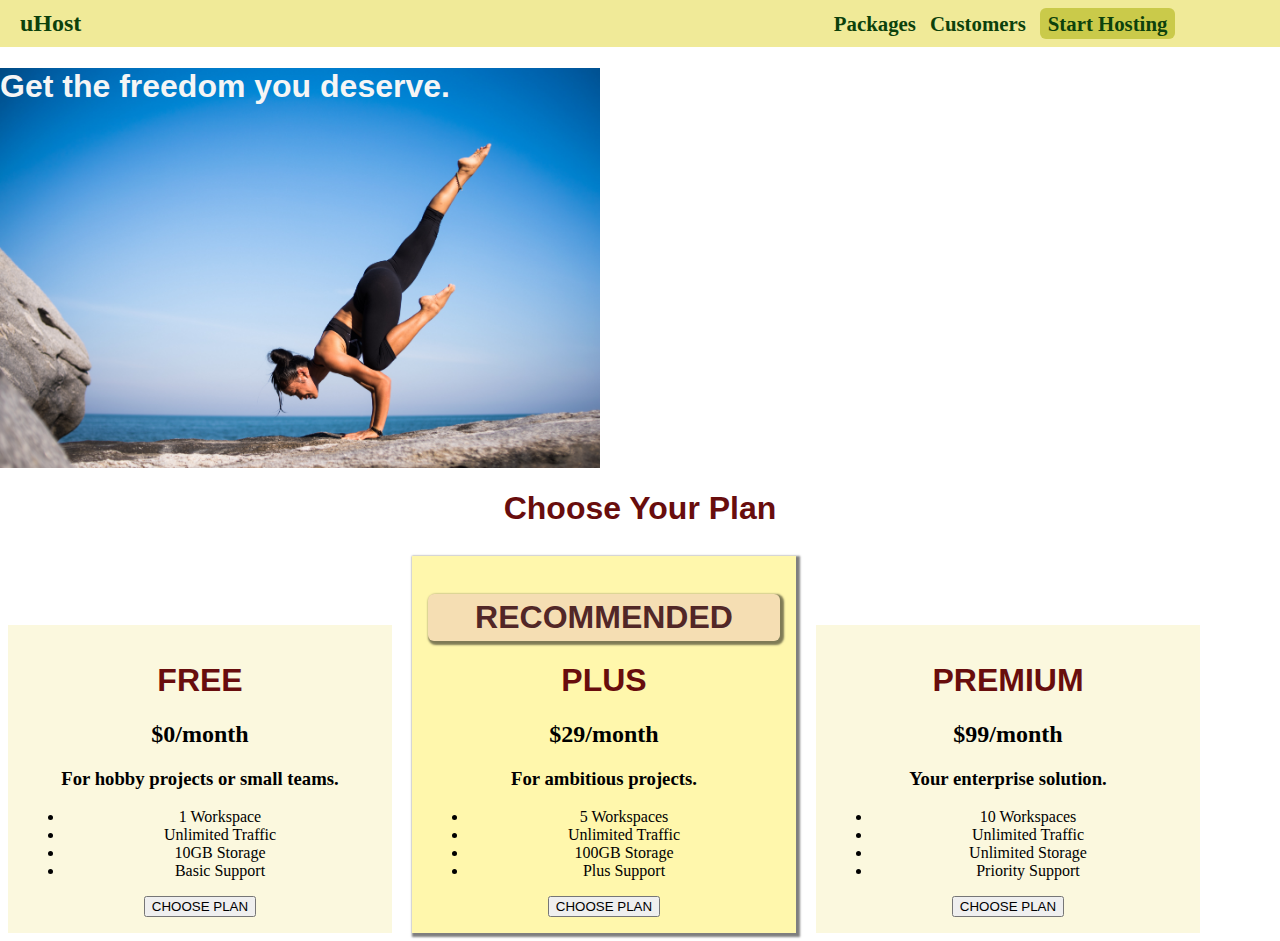
==== index.html @ 0528fb1a "initial commit" ====
<html lang="en">

<head>
  <meta charset="UTF-8">
  <meta http-equiv="X-UA-Compatible" content="ie=edge">
  <title>uHost</title>
  <link rel="shortcut icon" href="favicon.png">
  <link href="https://fonts.googleapis.com/css?family=Anton" rel="stylesheet">
  <link href="https://fonts.googleapis.com/css?family=Montserrat:400,700" rel="stylesheet">
  <link rel="stylesheet" href="main.css">
</head>

<body>
  <header class="main-header">
    <div>
      <a href="index.html" class="main-header__brand">
        uHost
      </a>
    </div>
    <nav class="main-nav">
      <ul class="main-nav__items">
        <li class="main-nav__item">
          <a href="packages/index.html">Packages</a>
        </li>
        <li class="main-nav__item">
          <a href="customers/index.html">Customers</a>
        </li>
        <li class="main-nav__item main-nav__item--cta">
          <a href="start-hosting/index.html">Start Hosting</a>
        </li>
      </ul>
    </nav>
  </header>
  <main>
    <section id="product-overview">
      <h1>Get the freedom you deserve.</h1>
    </section>
    <section id="plans">
      <h1 class="section-title">Choose Your Plan</h1>
      <div>
        <article class="plan">
          <h1 class="plan__title">FREE</h1>
          <h2 class="plan__price">$0/month</h2>
          <h3>For hobby projects or small teams.</h3>
          <ul class="plan__features">
            <li class="plan__feature">1 Workspace</li>
            <li class="plan__feature">Unlimited Traffic</li>
            <li class="plan__feature">10GB Storage</li>
            <li class="plan__feature">Basic Support</li>
          </ul>
          <div>
            <button class="button">CHOOSE PLAN</button>
          </div>
        </article>
        <article class="plan plan--highlighted">
          <h1 class="plan__annotation">RECOMMENDED</h1>
          <h1 class="plan__title">PLUS</h1>
          <h2 class="plan__price">$29/month</h2>
          <h3>For ambitious projects.</h3>
          <ul class="plan__features">
            <li class="plan__feature">5 Workspaces</li>
            <li class="plan__feature">Unlimited Traffic</li>
            <li class="plan__feature">100GB Storage</li>
            <li class="plan__feature">Plus Support</li>
          </ul>
          <div>
            <button class="button">CHOOSE PLAN</button>
          </div>
        </article>
        <article class="plan">
          <h1 class="plan__title">PREMIUM</h1>
          <h2 class="plan__price">$99/month</h2>
          <h3>Your enterprise solution.</h3>
          <ul class="plan__features">
            <li class="plan__feature">10 Workspaces</li>
            <li class="plan__feature">Unlimited Traffic</li>
            <li class="plan__feature">Unlimited Storage</li>
            <li class="plan__feature">Priority Support</li>
          </ul>
          <div>
            <button class="button">CHOOSE PLAN</button>
          </div>
        </article>
      </div>
    </section>
  </main>
</body>

</html>
---- main.css ----
* {
  box-sizing: border-box;
}

body {
  font-family: font-family: 'Ubuntu', sans-serif;
  margin: 0;
}

#product-overview {
  background: url('freedom.jpg');
  background-size: cover;
  width: 600px;
  height: 400px;
}

#product-overview h1 {
  color: whitesmoke;
  font-family: 'Be Vietnam', sans-serif;
}

.plan {
  background-color: rgb(251, 248, 222);
  text-align: center;
  padding: 16px;
  margin: 8px;
  display: inline-block;
  width: 30%;
  verticla-align: middle;
}

.plan--highlighted {
  background-color: rgb(255, 247, 172);
  box-shadow: 2px 2px 2px 2px rgba(0, 0, 0, 0.5);
}

.plan__annotation {
  background-color: wheat;
  color: rgb(82, 39, 39);
  padding: 5px;
  border-radius: 6px 6px 6px 6px;
  box-shadow: 2px 2px 2px 2px rgba(0, 0, 0, 0.5);
}

.section-title {
  text-align: center;
}

h1 {
  color: rgb(104, 13, 13);
  font-family: 'Be Vietnam', sans-serif;
}

.main-header {
  background: #f0ea98;
  width: 100%;
  padding: 10px 20px;
  display: inline-block;
}

.main-header>div {
  display: inline-block;
  vertical-align: middle;
}

.main-header__brand {
  color: rgb(12, 65, 12);
  font-weight: bold;
  font-size: 24px;
  text-decoration: none;
}

.main-nav {
  display: inline-block;
  text-align: right;
  width: calc(100% - 140px);
  vertical-align: middle;
}

.main-nav__item {
  display: inline-block;
  margin-right: 10px;
  font-size: 1.3rem;
}

.main-nav__item a {
  color: rgb(12, 65, 12);
  font-weight: 600;
  text-decoration: none;
  padding: 2px 0;

}

.main-nav__items {
  margin: 0;
  padding: 0;
  list-style: none;
}

.main-nav__item a:hover,
.main-nav__item a:active {
  color: #271a03;
  border-bottom: 3px solid #1f1400ef;
}

.main-nav__item--cta a {
  background: rgb(202, 202, 74);
  padding: 4px 8px;
  border-radius: 6px;
}

.main-nav__item--cta a:hover,
.main-nav__item--cta a:active {
  color: #755723;
  background: #e9d148;
  border-radius: 6px;
  border-bottom: none;
}















/* Selectors 

Elements       h1
Classes       .blog-post
Universal     * 
ID            #main
Attribute     <button disabled>   [disabled] {color: red;}

Rules have different priorities. Specifity, Cascading: Inline >> ID >> Class,pseudo-class >> tag and pseudo-element

* Inheritance 

* Combinators
1> adjacent sibling  h2 + p >> right next p after h2.
2> general sibling   h2 ~ p >> all p next the h2
3> child             div > p >> all p directly after div, not nested p
4> descendan         div p   >> level doesn't matter, all p after and inside div

*/
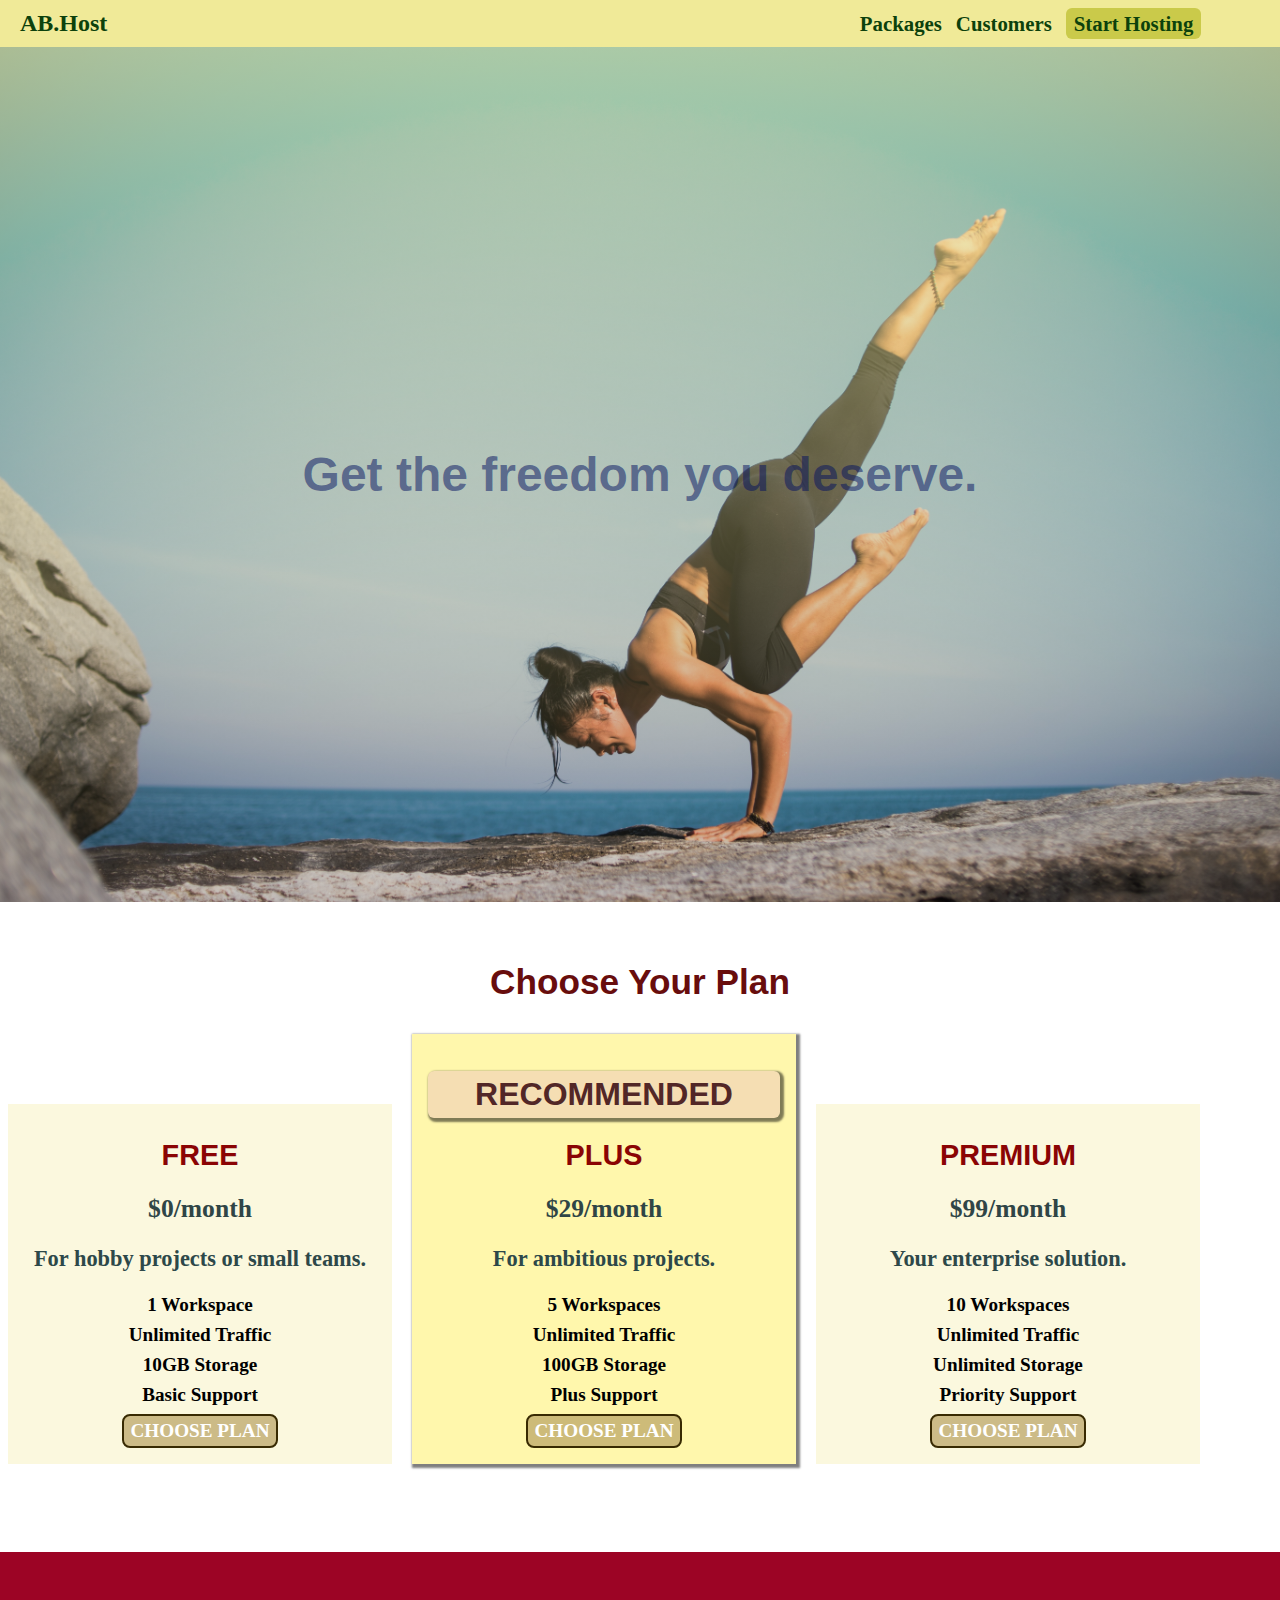
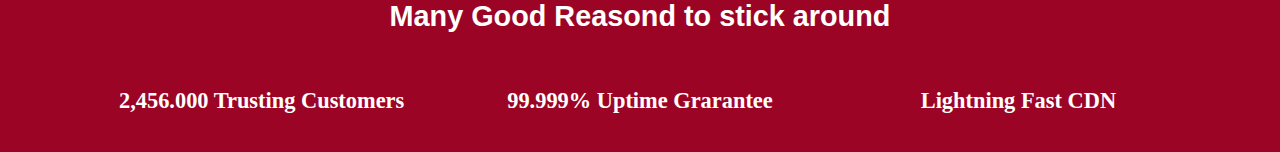
==== commit c9a344b3: "overlay effect added" ====
--- a/index.html
+++ b/index.html
@@ -14,7 +14,7 @@
   <header class="main-header">
     <div>
       <a href="index.html" class="main-header__brand">
-        uHost
+        AB.Host
       </a>
     </div>
     <nav class="main-nav">
@@ -41,7 +41,7 @@
         <article class="plan">
           <h1 class="plan__title">FREE</h1>
           <h2 class="plan__price">$0/month</h2>
-          <h3>For hobby projects or small teams.</h3>
+          <h3 class="plan__subtitle">For hobby projects or small teams.</h3>
           <ul class="plan__features">
             <li class="plan__feature">1 Workspace</li>
             <li class="plan__feature">Unlimited Traffic</li>
@@ -56,7 +56,7 @@
           <h1 class="plan__annotation">RECOMMENDED</h1>
           <h1 class="plan__title">PLUS</h1>
           <h2 class="plan__price">$29/month</h2>
-          <h3>For ambitious projects.</h3>
+          <h3 class="plan__subtitle">For ambitious projects.</h3>
           <ul class="plan__features">
             <li class="plan__feature">5 Workspaces</li>
             <li class="plan__feature">Unlimited Traffic</li>
@@ -70,7 +70,7 @@
         <article class="plan">
           <h1 class="plan__title">PREMIUM</h1>
           <h2 class="plan__price">$99/month</h2>
-          <h3>Your enterprise solution.</h3>
+          <h3 class="plan__subtitle">Your enterprise solution.</h3>
           <ul class="plan__features">
             <li class="plan__feature">10 Workspaces</li>
             <li class="plan__feature">Unlimited Traffic</li>
@@ -83,6 +83,29 @@
         </article>
       </div>
     </section>
+    <section id="key-features">
+      <h1 class="section-title">Many Good Reasond to stick around</h1>
+      <ul class="key-feature__list">
+        <li class="key-feature">
+          <div>
+
+          </div>
+          <p class="key-feature__description">2,456.000 Trusting Customers</p>
+        </li>
+        <li class="key-feature">
+          <div>
+
+          </div>
+          <p class="key-feature__description">99.999% Uptime Grarantee</p>
+        </li>
+        <li class="key-feature">
+          <div>
+
+          </div>
+          <p class="key-feature__description">Lightning Fast CDN</p>
+        </li>
+      </ul>
+    </section>
   </main>
 </body>
 
--- a/main.css
+++ b/main.css
@@ -8,15 +8,19 @@
 }
 
 #product-overview {
-  background: url('freedom.jpg');
-  background-size: cover;
-  width: 600px;
-  height: 400px;
+  min-height: 95vh;
+  background: linear-gradient(rgba(243, 234, 150, 0.7), rgba(0, 0, 0, 0.2)),
+    url("freedom.jpg") center/cover no-repeat;
+  display: flex;
+  justify-content: center;
+  align-items: center;
+  margin-bottom: 60px;
 }
 
 #product-overview h1 {
-  color: whitesmoke;
+  color: rgba(3, 17, 95, 0.52);
   font-family: 'Be Vietnam', sans-serif;
+  font-size: 3rem;
 }
 
 .plan {
@@ -42,9 +46,92 @@
   box-shadow: 2px 2px 2px 2px rgba(0, 0, 0, 0.5);
 }
 
+.plan__title {
+  color: rgb(138, 4, 4);
+  font-weight: 700;
+  font-size: 1.8rem;
+}
+
+.plan__subtitle {
+  color: rgb(45, 72, 73);
+  font-size: 1.4rem;
+}
+
+.plan__price {
+  font-size: 1.6rem;
+  color: rgb(47, 69, 70);
+}
+
+.plan__features {
+  list-style: none;
+  margin: 0;
+  padding: 0;
+  font-size: 1.2rem;
+  font-weight: 600;
+}
+
+.plan__feature {
+  margin: 8px 0;
+}
+
+.button {
+  background-color: rgba(184, 161, 99, 0.705);
+  color: white;
+  font: inherit;
+  font-size: 1.2rem;
+  padding: 4px 6px;
+  border: 2px solid rgb(56, 42, 2);
+  border-radius: 8px;
+  font-weight: bold;
+  cursor: pointer;
+}
+
+.button:hover,
+.button:active {
+  background-color: wheat;
+  color: rgb(56, 42, 2);
+}
+
+.button:focus {
+  outline: none;
+}
+
+#key-features {
+  background-color: rgb(156, 4, 37);
+  margin-top: 80px;
+  padding: 16px;
+}
+
+#key-features .section-title {
+  color: white;
+  font-size: 1.8rem;
+  margin: 32px;
+}
+
 .section-title {
   text-align: center;
-}
+  font-size: 2.2rem;
+}
+
+.key-feature__list {
+  list-style: none;
+  margin: 0;
+  padding: 0;
+  text-align: center;
+}
+
+.key-feature {
+  display: inline-block;
+  width: 30%;
+}
+
+.key-feature__description {
+  text-align: center;
+  font-weight: bold;
+  color: white;
+  font-size: 1.4rem;
+}
+
 
 h1 {
   color: rgb(104, 13, 13);
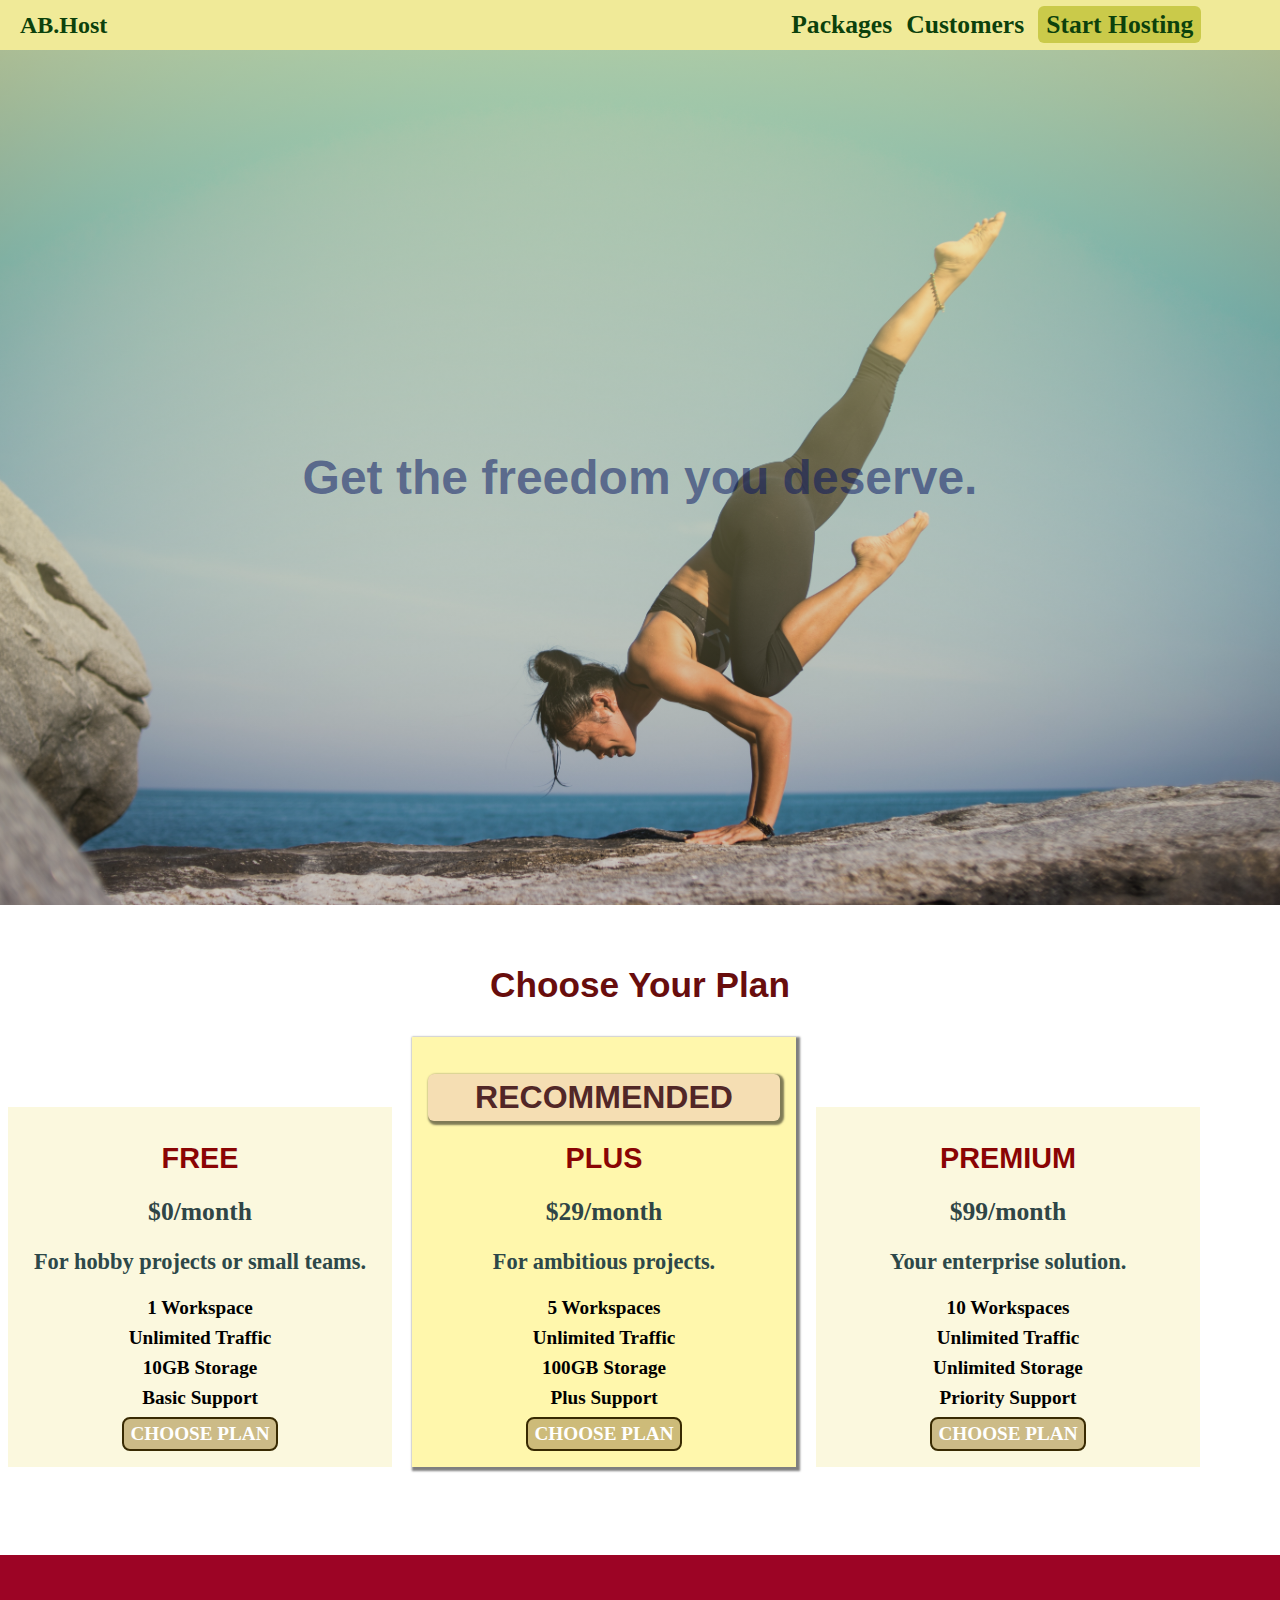
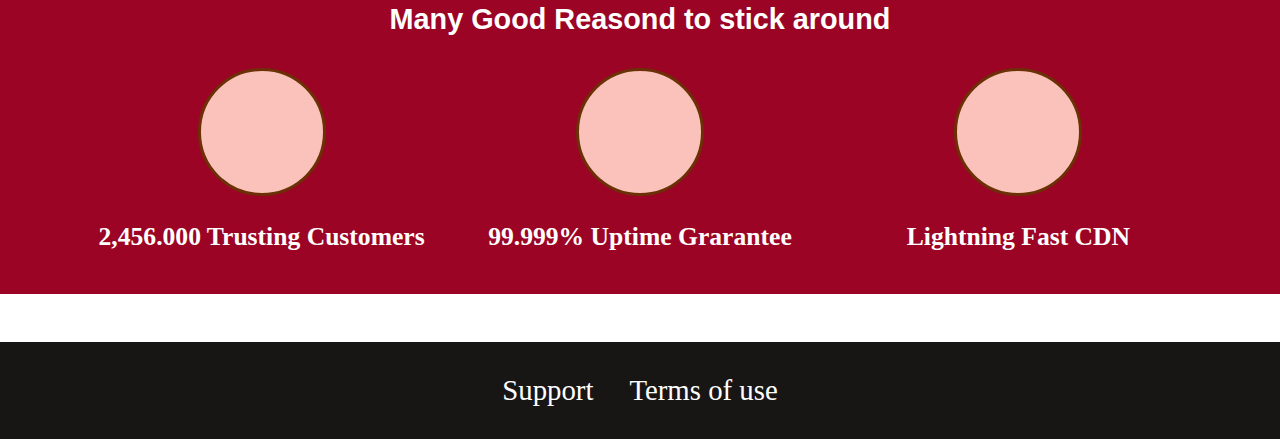
==== commit e1fbcffd: "styling boxes and adding flex" ====
--- a/index.html
+++ b/index.html
@@ -7,6 +7,7 @@
   <link rel="shortcut icon" href="favicon.png">
   <link href="https://fonts.googleapis.com/css?family=Anton" rel="stylesheet">
   <link href="https://fonts.googleapis.com/css?family=Montserrat:400,700" rel="stylesheet">
+  <link rel="stylesheet" href="shared.css">
   <link rel="stylesheet" href="main.css">
 </head>
 
@@ -87,19 +88,19 @@
       <h1 class="section-title">Many Good Reasond to stick around</h1>
       <ul class="key-feature__list">
         <li class="key-feature">
-          <div>
+          <div class="key-feature__image">
 
           </div>
           <p class="key-feature__description">2,456.000 Trusting Customers</p>
         </li>
         <li class="key-feature">
-          <div>
+          <div class="key-feature__image">
 
           </div>
           <p class="key-feature__description">99.999% Uptime Grarantee</p>
         </li>
         <li class="key-feature">
-          <div>
+          <div class="key-feature__image">
 
           </div>
           <p class="key-feature__description">Lightning Fast CDN</p>
@@ -107,6 +108,19 @@
       </ul>
     </section>
   </main>
+
+  <footer class="main-footer">
+    <nav>
+      <ul class="main-footer__links">
+        <li class="main-footer__link">
+          <a href="#">Support</a>
+        </li>
+        <li class="main-footer__link">
+          <a href="#">Terms of use</a>
+        </li>
+      </ul>
+    </nav>
+  </footer>
 </body>
 
 </html>--- a/shared.css
+++ b/shared.css
@@ -0,0 +1,127 @@
+* {
+  box-sizing: border-box;
+}
+
+body {
+  font-family: font-family: 'Ubuntu', sans-serif;
+  margin: 0;
+}
+
+
+.button {
+  background-color: rgba(184, 161, 99, 0.705);
+  color: white;
+  font: inherit;
+  font-size: 1.2rem;
+  padding: 4px 6px;
+  border: 2px solid rgb(56, 42, 2);
+  border-radius: 8px;
+  font-weight: bold;
+  cursor: pointer;
+}
+
+.button:hover,
+.button:active {
+  background-color: wheat;
+  color: rgb(56, 42, 2);
+}
+
+.button:focus {
+  outline: none;
+}
+
+
+.main-header {
+  background: #f0ea98;
+  width: 100%;
+  padding: 10px 20px;
+  display: inline-block;
+}
+
+.main-header>div {
+  display: inline-block;
+  vertical-align: middle;
+}
+
+.main-header__brand {
+  color: rgb(12, 65, 12);
+  font-weight: bold;
+  font-size: 24px;
+  text-decoration: none;
+}
+
+.main-nav {
+  display: inline-block;
+  text-align: right;
+  width: calc(100% - 140px);
+  vertical-align: middle;
+}
+
+.main-nav__item {
+  display: inline-block;
+  margin-right: 10px;
+  font-size: 1.6rem;
+}
+
+.main-nav__item a {
+  color: rgb(12, 65, 12);
+  font-weight: 600;
+  text-decoration: none;
+  padding: 2px 0;
+
+}
+
+.main-nav__items {
+  margin: 0;
+  padding: 0;
+  list-style: none;
+}
+
+.main-nav__item a:hover,
+.main-nav__item a:active {
+  color: #271a03;
+  border-bottom: 3px solid #1f1400ef;
+}
+
+.main-nav__item--cta a {
+  background: rgb(202, 202, 74);
+  padding: 4px 8px;
+  border-radius: 6px;
+}
+
+.main-nav__item--cta a:hover,
+.main-nav__item--cta a:active {
+  color: #755723;
+  background: #e9d148;
+  border-radius: 6px;
+  border-bottom: none;
+}
+
+.main-footer {
+  background: rgb(24, 21, 21);
+  padding: 32px;
+  margin-top: 48px;
+}
+
+.main-footer__links {
+  list-style: none;
+  margin: 0;
+  padding: 0;
+  text-align: center;
+}
+
+.main-footer__link {
+  display: inline-block;
+  margin: 0 16px;
+}
+
+.main-footer__link a {
+  text-decoration: none;
+  color: white;
+  font-size: 1.8rem;
+}
+
+.main-footer__link a:hover,
+.main-footer__link a:active {
+  color: #ccc;
+}--- a/main.css
+++ b/main.css
@@ -1,12 +1,3 @@
-* {
-  box-sizing: border-box;
-}
-
-body {
-  font-family: font-family: 'Ubuntu', sans-serif;
-  margin: 0;
-}
-
 #product-overview {
   min-height: 95vh;
   background: linear-gradient(rgba(243, 234, 150, 0.7), rgba(0, 0, 0, 0.2)),
@@ -74,28 +65,6 @@
   margin: 8px 0;
 }
 
-.button {
-  background-color: rgba(184, 161, 99, 0.705);
-  color: white;
-  font: inherit;
-  font-size: 1.2rem;
-  padding: 4px 6px;
-  border: 2px solid rgb(56, 42, 2);
-  border-radius: 8px;
-  font-weight: bold;
-  cursor: pointer;
-}
-
-.button:hover,
-.button:active {
-  background-color: wheat;
-  color: rgb(56, 42, 2);
-}
-
-.button:focus {
-  outline: none;
-}
-
 #key-features {
   background-color: rgb(156, 4, 37);
   margin-top: 80px;
@@ -125,11 +94,20 @@
   width: 30%;
 }
 
+.key-feature__image {
+  background: rgb(250, 194, 186);
+  width: 128px;
+  height: 128px;
+  border: 3px solid rgb(107, 48, 6);
+  border-radius: 50%;
+  margin: auto;
+}
+
 .key-feature__description {
   text-align: center;
   font-weight: bold;
   color: white;
-  font-size: 1.4rem;
+  font-size: 1.6rem;
 }
 
 
@@ -137,73 +115,6 @@
   color: rgb(104, 13, 13);
   font-family: 'Be Vietnam', sans-serif;
 }
-
-.main-header {
-  background: #f0ea98;
-  width: 100%;
-  padding: 10px 20px;
-  display: inline-block;
-}
-
-.main-header>div {
-  display: inline-block;
-  vertical-align: middle;
-}
-
-.main-header__brand {
-  color: rgb(12, 65, 12);
-  font-weight: bold;
-  font-size: 24px;
-  text-decoration: none;
-}
-
-.main-nav {
-  display: inline-block;
-  text-align: right;
-  width: calc(100% - 140px);
-  vertical-align: middle;
-}
-
-.main-nav__item {
-  display: inline-block;
-  margin-right: 10px;
-  font-size: 1.3rem;
-}
-
-.main-nav__item a {
-  color: rgb(12, 65, 12);
-  font-weight: 600;
-  text-decoration: none;
-  padding: 2px 0;
-
-}
-
-.main-nav__items {
-  margin: 0;
-  padding: 0;
-  list-style: none;
-}
-
-.main-nav__item a:hover,
-.main-nav__item a:active {
-  color: #271a03;
-  border-bottom: 3px solid #1f1400ef;
-}
-
-.main-nav__item--cta a {
-  background: rgb(202, 202, 74);
-  padding: 4px 8px;
-  border-radius: 6px;
-}
-
-.main-nav__item--cta a:hover,
-.main-nav__item--cta a:active {
-  color: #755723;
-  background: #e9d148;
-  border-radius: 6px;
-  border-bottom: none;
-}
-
 
 
 
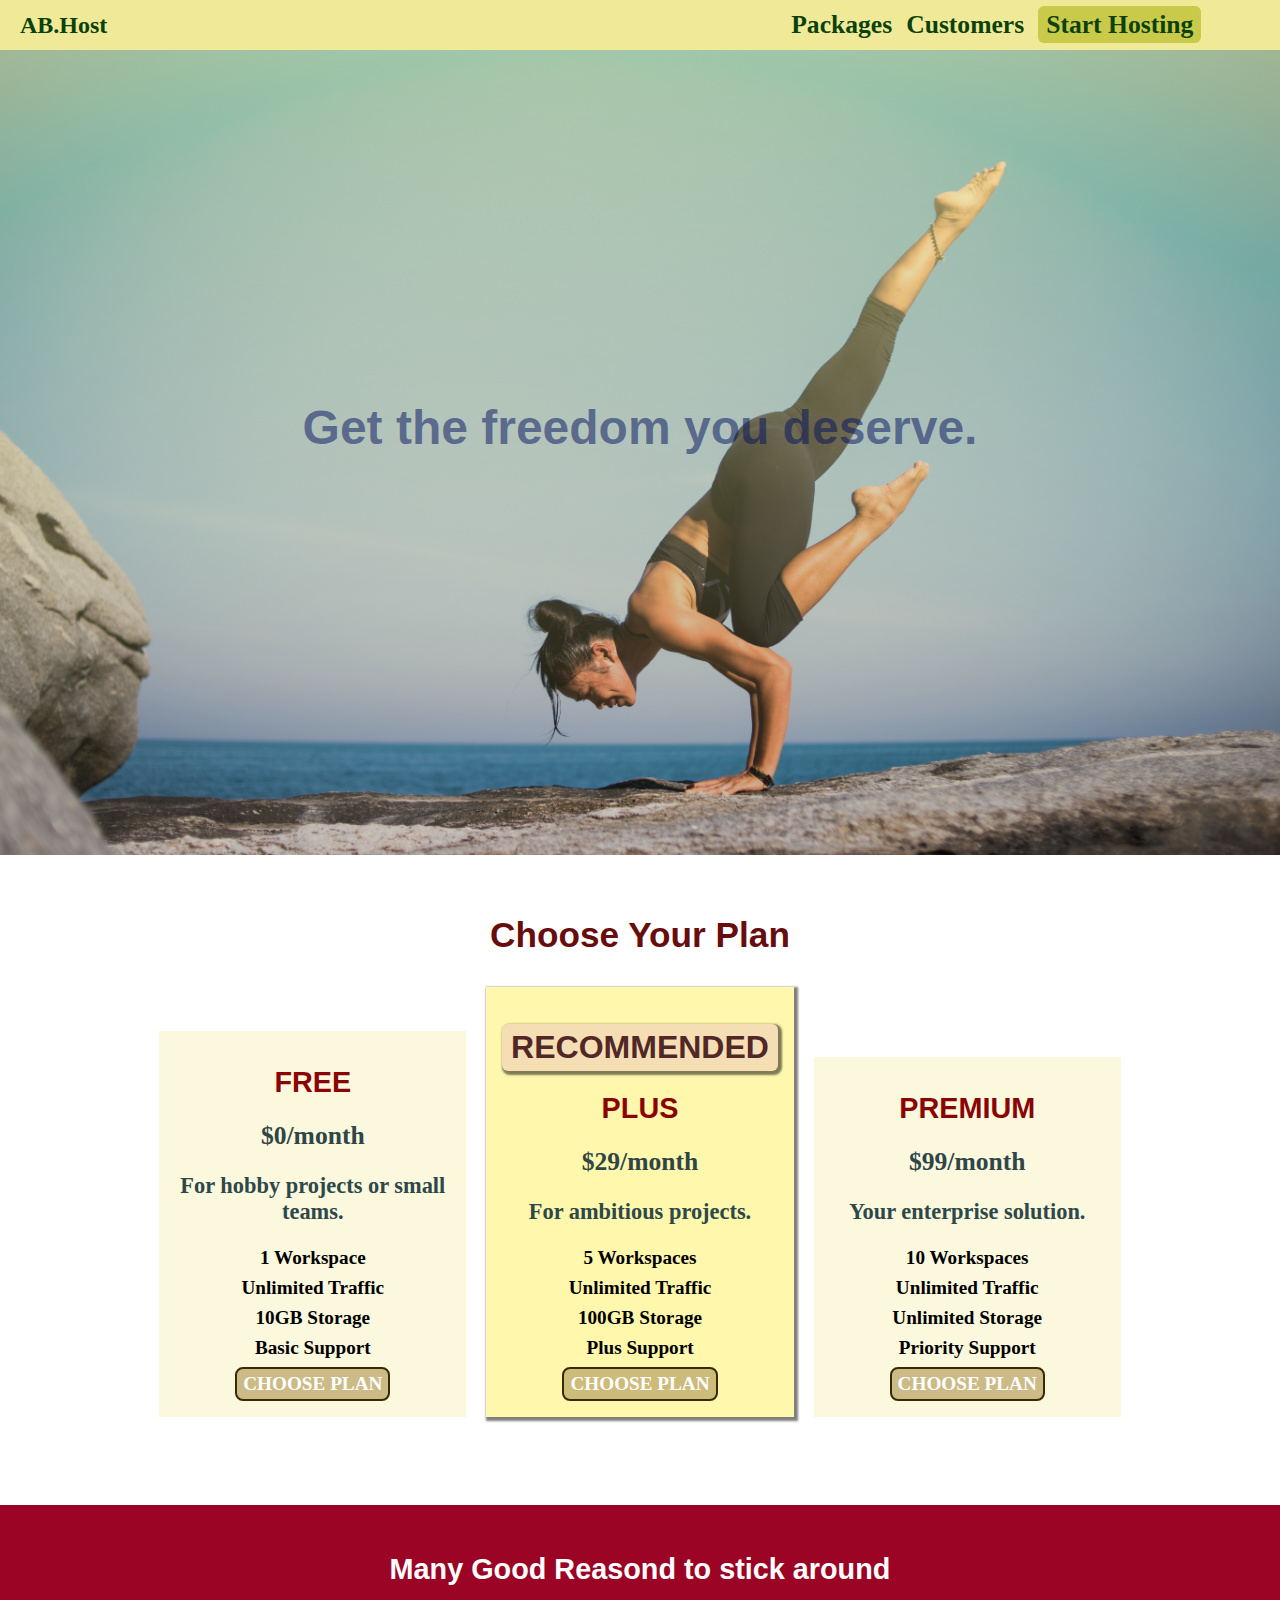
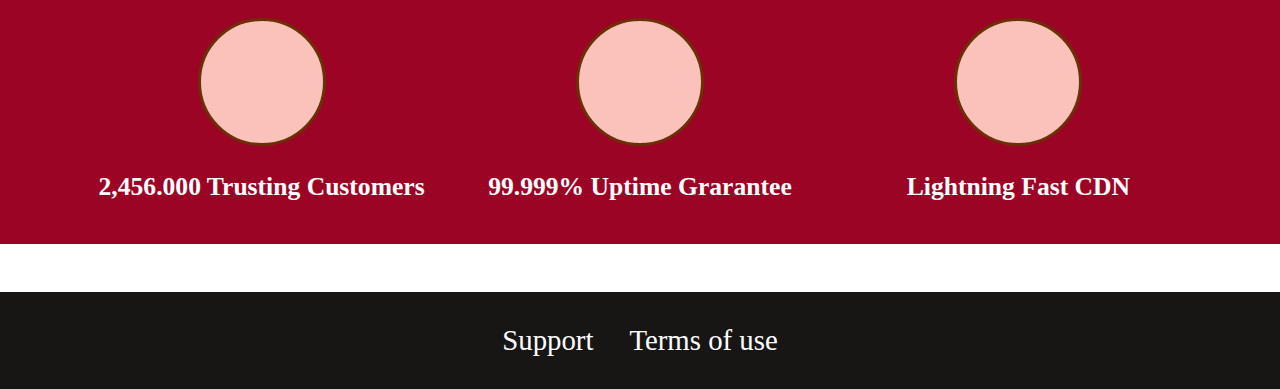
==== commit c55ff710: "positioning added" ====
--- a/index.html
+++ b/index.html
@@ -38,7 +38,7 @@
     </section>
     <section id="plans">
       <h1 class="section-title">Choose Your Plan</h1>
-      <div>
+      <div class="plan__list">
         <article class="plan">
           <h1 class="plan__title">FREE</h1>
           <h2 class="plan__price">$0/month</h2>
--- a/shared.css
+++ b/shared.css
@@ -32,10 +32,14 @@
 
 
 .main-header {
+  position: fixed;
   background: #f0ea98;
   width: 100%;
   padding: 10px 20px;
+  top: 0;
+  left: 0;
   display: inline-block;
+  z-index: 3;
 }
 
 .main-header>div {
--- a/main.css
+++ b/main.css
@@ -12,6 +12,12 @@
   color: rgba(3, 17, 95, 0.52);
   font-family: 'Be Vietnam', sans-serif;
   font-size: 3rem;
+}
+
+.plan__list {
+  width: 80%;
+  margin: auto;
+  text-align: center;
 }
 
 .plan {
